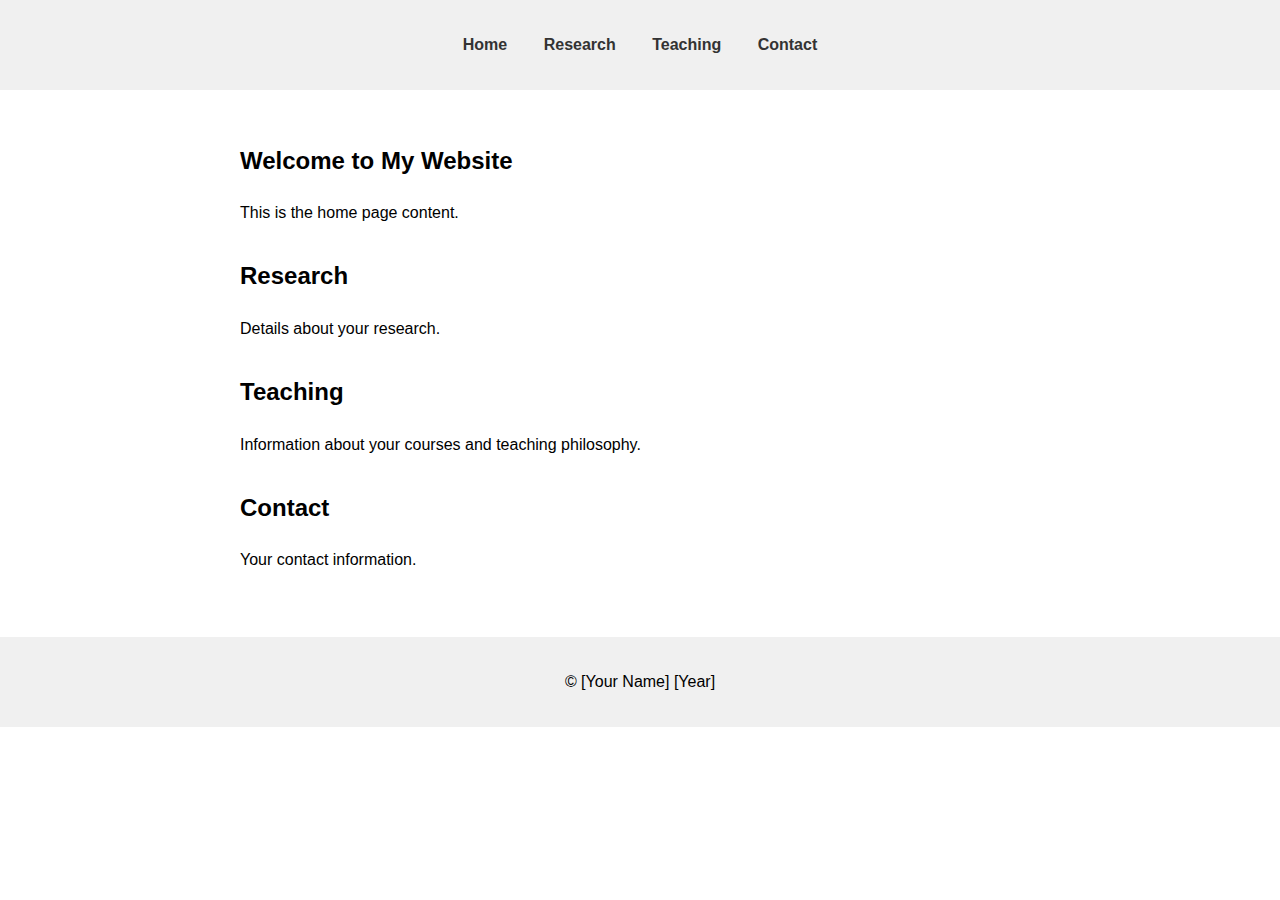
==== index.html @ eb3cbc35 "upload index and style" ====
<!DOCTYPE html>
<html lang="en">
<head>
    <meta charset="UTF-8">
    <meta name="viewport" content="width=device-width, initial-scale=1.0">
    <title>Your Mathematics Professor Website</title>
    <link rel="stylesheet" href="style.css">
</head>
<body>
    <header>
        <nav>
            <ul>
                <li><a href="#home">Home</a></li>
                <li><a href="#research">Research</a></li>
                <li><a href="#teaching">Teaching</a></li>
                <li><a href="#contact">Contact</a></li>
            </ul>
        </nav>
    </header>

    <main>
        <section id="home">
            <h2>Welcome to My Website</h2>
            <p>This is the home page content.</p>
        </section>

        <section id="research">
            <h2>Research</h2>
            <p>Details about your research.</p>
        </section>

        <section id="teaching">
            <h2>Teaching</h2>
            <p>Information about your courses and teaching philosophy.</p>
        </section>

        <section id="contact">
            <h2>Contact</h2>
            <p>Your contact information.</p>
        </section>
    </main>

    <footer>
        <p>&copy; [Your Name] [Year]</p>
    </footer>

</body>
</html>
---- style.css ----
body {
    font-family: sans-serif;
    margin: 0;
    padding: 0;
    line-height: 1.6;
}

header {
    background-color: #f0f0f0;
    padding: 1rem 0;
}

nav ul {
    list-style: none;
    text-align: center;
    padding: 0;
}

nav ul li {
    display: inline;
    margin: 0 1rem;
}

nav a {
    text-decoration: none;
    color: #333;
    font-weight: bold;
}

main {
    padding: 2rem;
    max-width: 800px;
    margin: 0 auto;
}

section {
    margin-bottom: 2rem;
}

footer {
    background-color: #f0f0f0;
    text-align: center;
    padding: 1rem 0;
}
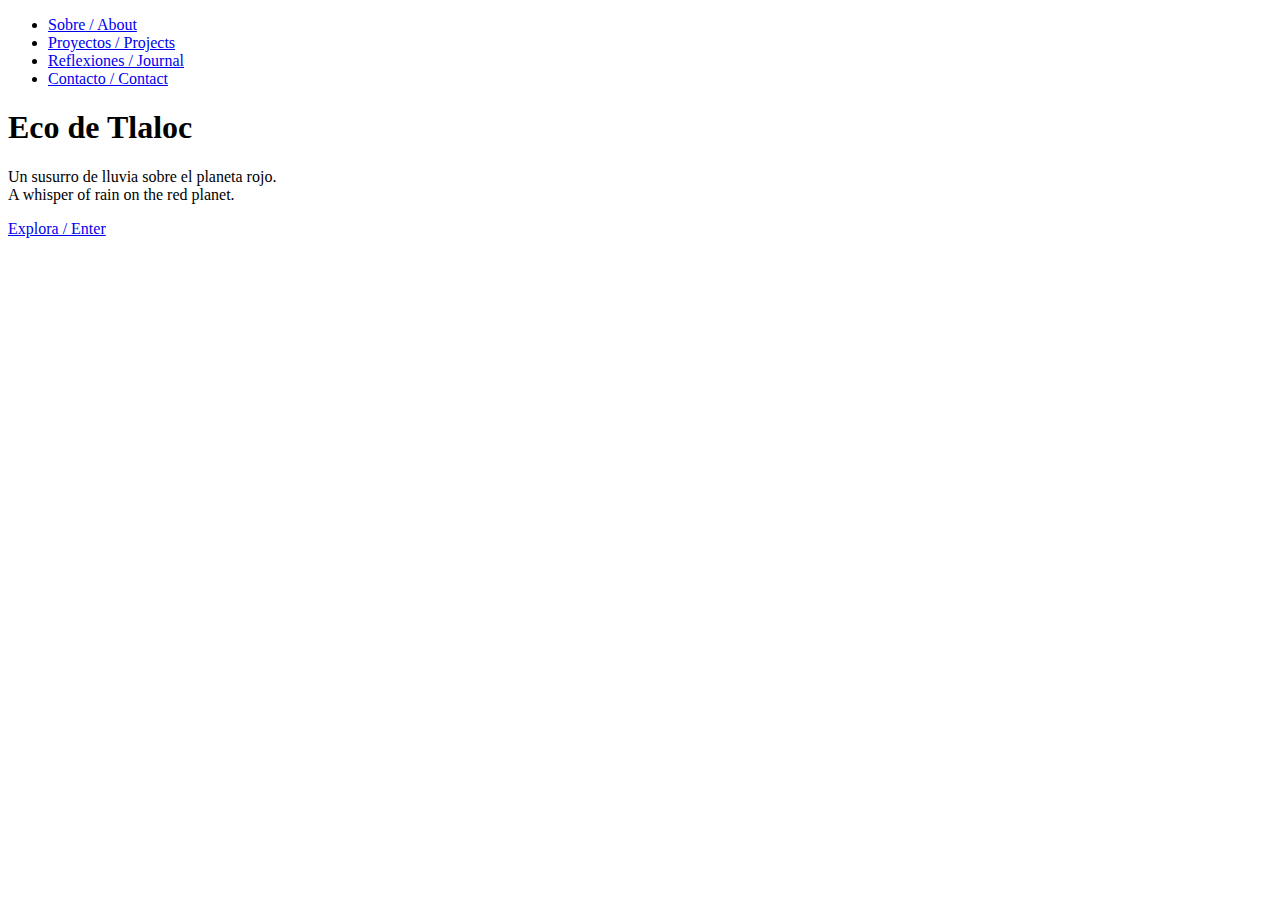
==== commit 4e65fa35: "second iter" ====
--- a/index.html
+++ b/index.html
@@ -1,48 +1,34 @@
 <!DOCTYPE html>
-<html lang="en">
+<html lang="es">
 <head>
-    <meta charset="UTF-8">
-    <meta name="viewport" content="width=device-width, initial-scale=1.0">
-    <title>Your Mathematics Professor Website</title>
-    <link rel="stylesheet" href="style.css">
+  <meta charset="UTF-8" />
+  <meta name="viewport" content="width=device-width, initial-scale=1.0" />
+  <title>Eco de Tlaloc</title>
+  <link href="https://fonts.googleapis.com/css2?family=Quicksand:wght@400;600&display=swap" rel="stylesheet">
+  <link rel="stylesheet" href="css/styles.css" />
 </head>
 <body>
-    <header>
-        <nav>
-            <ul>
-                <li><a href="#home">Home</a></li>
-                <li><a href="#research">Research</a></li>
-                <li><a href="#teaching">Teaching</a></li>
-                <li><a href="#contact">Contact</a></li>
-            </ul>
-        </nav>
-    </header>
+  <header>
+    <nav>
+      <ul>
+        <li><a href="#about">Sobre / About</a></li>
+        <li><a href="#projects">Proyectos / Projects</a></li>
+        <li><a href="#journal">Reflexiones / Journal</a></li>
+        <li><a href="#contact">Contacto / Contact</a></li>
+      </ul>
+    </nav>
+  </header>
 
-    <main>
-        <section id="home">
-            <h2>Welcome to My Website</h2>
-            <p>This is the home page content.</p>
-        </section>
-
-        <section id="research">
-            <h2>Research</h2>
-            <p>Details about your research.</p>
-        </section>
-
-        <section id="teaching">
-            <h2>Teaching</h2>
-            <p>Information about your courses and teaching philosophy.</p>
-        </section>
-
-        <section id="contact">
-            <h2>Contact</h2>
-            <p>Your contact information.</p>
-        </section>
-    </main>
-
-    <footer>
-        <p>&copy; [Your Name] [Year]</p>
-    </footer>
-
+  <section class="hero">
+    <div class="overlay">
+      <h1>Eco de Tlaloc</h1>
+      <p class="subtitle">
+        <span>Un susurro de lluvia sobre el planeta rojo.</span><br />
+        <span>A whisper of rain on the red planet.</span>
+      </p>
+      <a href="#about" class="cta">Explora / Enter</a>
+    </div>
+  </section>
 </body>
 </html>
+
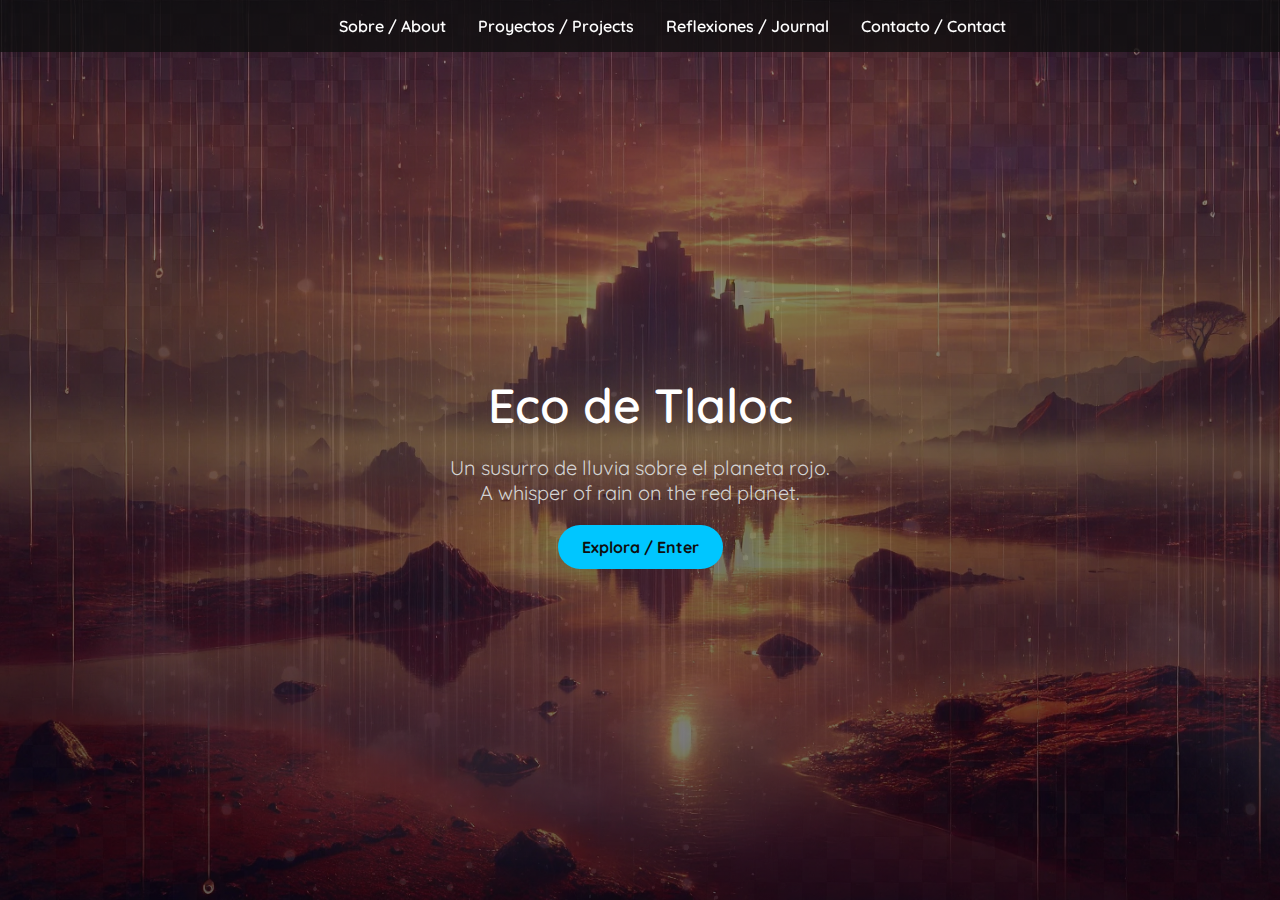
==== commit 2133c51f: "update index links" ====
--- a/index.html
+++ b/index.html
@@ -11,10 +11,10 @@
   <header>
     <nav>
       <ul>
-        <li><a href="#about">Sobre / About</a></li>
-        <li><a href="#projects">Proyectos / Projects</a></li>
-        <li><a href="#journal">Reflexiones / Journal</a></li>
-        <li><a href="#contact">Contacto / Contact</a></li>
+        <li><a href="about.html">Sobre / About</a></li>
+        <li><a href="projects.html">Proyectos / Projects</a></li>
+        <li><a href="rcommunity.html">Reflexiones / Journal</a></li>
+        <li><a href="contact.html">Contacto / Contact</a></li>
       </ul>
     </nav>
   </header>
--- a/css/styles.css
+++ b/css/styles.css
@@ -0,0 +1,103 @@
+/* styles.css */
+
+body {
+  margin: 0;
+  padding: 0;
+  font-family: 'Quicksand', sans-serif;
+  background-color: #0f0f0f;
+  color: #ffffff;
+}
+
+nav {
+  background-color: rgba(15, 15, 15, 0.8);
+  padding: 1rem 2rem;
+  position: fixed;
+  width: 100%;
+  top: 0;
+  z-index: 1000;
+}
+
+nav ul {
+  list-style: none;
+  display: flex;
+  justify-content: center;
+  gap: 2rem;
+  margin: 0;
+  padding: 0;
+}
+
+nav a {
+  color: #ffffff;
+  text-decoration: none;
+  font-weight: 600;
+  transition: color 0.3s ease;
+}
+
+nav a:hover {
+  color: #00c6ff;
+}
+
+.hero {
+  height: 100vh;
+  background: linear-gradient(rgba(0, 0, 0, 0.4), rgba(0, 0, 0, 0.6)),
+              url('../assets/images/mars_rain_background.jpg') center/cover no-repeat;
+  display: flex;
+  align-items: center;
+  justify-content: center;
+  text-align: center;
+  position: relative;
+  overflow: hidden;
+}
+
+.overlay {
+  z-index: 2;
+  padding: 2rem;
+  animation: fadeIn 2s ease-in-out;
+}
+
+h1 {
+  font-size: 3rem;
+  font-weight: 600;
+  margin-bottom: 1rem;
+  color: #ffffff;
+}
+
+.subtitle {
+  font-size: 1.25rem;
+  margin-bottom: 2rem;
+  color: #d3d3d3;
+}
+
+.cta {
+  background-color: #00c6ff;
+  color: #0f0f0f;
+  padding: 0.75rem 1.5rem;
+  border-radius: 30px;
+  font-weight: bold;
+  text-decoration: none;
+  transition: background-color 0.3s ease;
+}
+
+.cta:hover {
+  background-color: #009ecf;
+  color: #ffffff;
+}
+
+@keyframes fadeIn {
+  from { opacity: 0; transform: translateY(20px); }
+  to { opacity: 1; transform: translateY(0); }
+}
+
+/* Optional: animated rain overlay */
+.hero::before {
+  content: "";
+  position: absolute;
+  top: 0;
+  left: 0;
+  width: 100%;
+  height: 100%;
+  background: url('../assets/images/rain_overlay.gif') repeat;
+  opacity: 0.1;
+  z-index: 1;
+  pointer-events: none;
+}
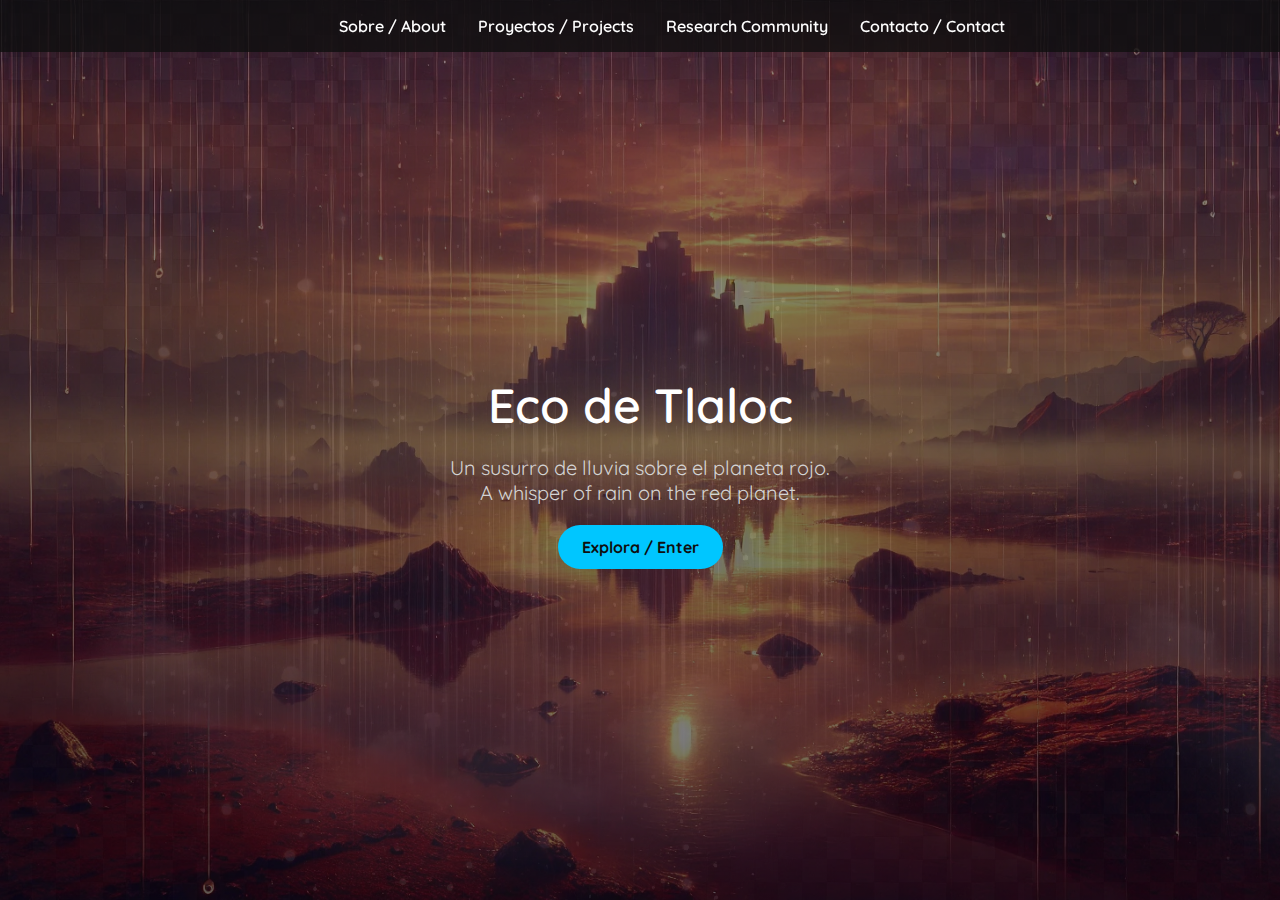
==== commit 12a91ced: "update index" ====
--- a/index.html
+++ b/index.html
@@ -13,7 +13,7 @@
       <ul>
         <li><a href="about.html">Sobre / About</a></li>
         <li><a href="projects.html">Proyectos / Projects</a></li>
-        <li><a href="rcommunity.html">Reflexiones / Journal</a></li>
+        <li><a href="rcommunity.html"> Research Community </a></li>
         <li><a href="contact.html">Contacto / Contact</a></li>
       </ul>
     </nav>
@@ -26,7 +26,7 @@
         <span>Un susurro de lluvia sobre el planeta rojo.</span><br />
         <span>A whisper of rain on the red planet.</span>
       </p>
-      <a href="#about" class="cta">Explora / Enter</a>
+      <a href="about.html" class="cta">Explora / Enter</a>
     </div>
   </section>
 </body>
